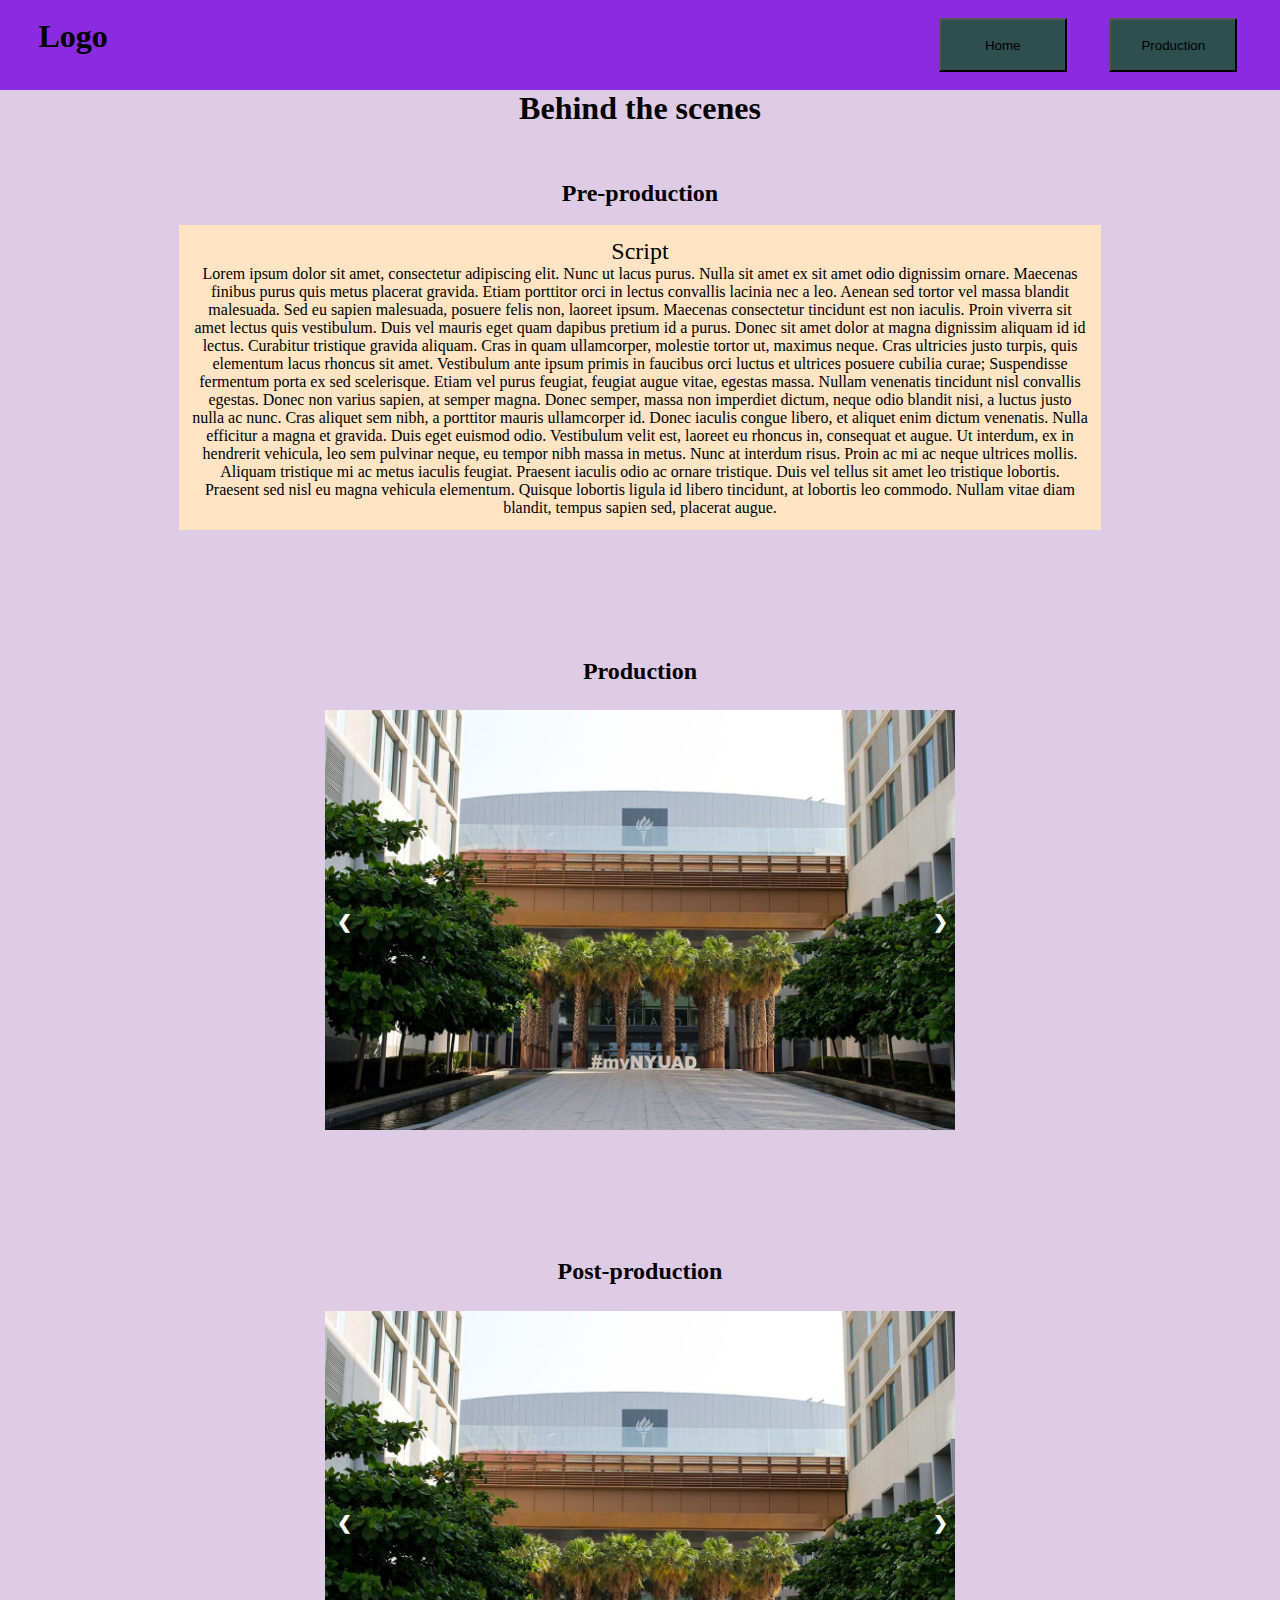
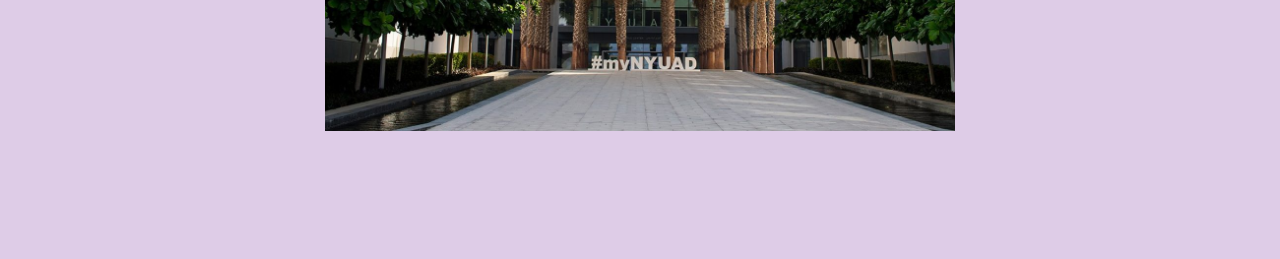
==== production.html @ d3c1af4b "11/20 inter" ====
<!DOCTYPE html>
<html lang="en">
<head>
    <meta charset="UTF-8">
    <meta name="viewport" content="width=device-width, initial-scale=1.0">
    <title>Video Project</title>
    <link rel="stylesheet" type="text/css" href="./style.css" />
    <link rel="icon" href="./images/tape.png"/>
</head>
<body>
    <header>
        <span style="position: absolute; top: 2vh; left: 3%; font-size: xx-large; font-weight: bolder;">Logo</span>
        <div id="navbox">
            <a href="index.html"><button>Home</button></a>
            <button >Production</button>
        </div>
    </header>

    <div style="height: 10vh; margin-top: 10vh; font-size: xx-large; font-weight: bolder;">Behind the scenes</div>
    
    <span style="font-size: x-large; font-weight: bold;;">Pre-production</span>

    <div style="background-color: bisque; padding: 1%; width: 70%; margin: auto; margin-top: 2vh; margin-bottom: 10%;">
        <span style="font-size: x-large;">Script</span> <br>
        <span>Lorem ipsum dolor sit amet, consectetur adipiscing elit. Nunc ut lacus purus. Nulla sit amet ex sit amet odio dignissim ornare. Maecenas finibus purus quis metus placerat gravida. Etiam porttitor orci in lectus convallis lacinia nec a leo. Aenean sed tortor vel massa blandit malesuada. Sed eu sapien malesuada, posuere felis non, laoreet ipsum. Maecenas consectetur tincidunt est non iaculis. Proin viverra sit amet lectus quis vestibulum. Duis vel mauris eget quam dapibus pretium id a purus. Donec sit amet dolor at magna dignissim aliquam id id lectus. Curabitur tristique gravida aliquam. Cras in quam ullamcorper, molestie tortor ut, maximus neque.

            Cras ultricies justo turpis, quis elementum lacus rhoncus sit amet. Vestibulum ante ipsum primis in faucibus orci luctus et ultrices posuere cubilia curae; Suspendisse fermentum porta ex sed scelerisque. Etiam vel purus feugiat, feugiat augue vitae, egestas massa. Nullam venenatis tincidunt nisl convallis egestas. Donec non varius sapien, at semper magna. Donec semper, massa non imperdiet dictum, neque odio blandit nisi, a luctus justo nulla ac nunc. Cras aliquet sem nibh, a porttitor mauris ullamcorper id.
            
            Donec iaculis congue libero, et aliquet enim dictum venenatis. Nulla efficitur a magna et gravida. Duis eget euismod odio. Vestibulum velit est, laoreet eu rhoncus in, consequat et augue. Ut interdum, ex in hendrerit vehicula, leo sem pulvinar neque, eu tempor nibh massa in metus. Nunc at interdum risus. Proin ac mi ac neque ultrices mollis. Aliquam tristique mi ac metus iaculis feugiat. Praesent iaculis odio ac ornare tristique. Duis vel tellus sit amet leo tristique lobortis. Praesent sed nisl eu magna vehicula elementum. Quisque lobortis ligula id libero tincidunt, at lobortis leo commodo. Nullam vitae diam blandit, tempus sapien sed, placerat augue.
            </span>
    </div>

    <span style="font-size: x-large; font-weight: bold;">Production</span>

    <div class="image_carousel">
        <a class="nav_arrow" id="previous" onclick="swap(0)">&#10094;</a>
        <img class="carousel_image" src="./images/first.jpg"/>
        <a class="nav_arrow" id="next" onclick="swap(1)">&#10095;</a>
    </div>

    <span style="font-size: x-large; font-weight: bold;">Post-production</span>

    <div class="image_carousel">
        <a class="nav_arrow" id="previous" onclick="swap2(0)">&#10094;</a>
        <img class="carousel_image" id="car2" src="./images/first.jpg"/>
        <a class="nav_arrow" id="next" onclick="swap2(1)">&#10095;</a>
    </div>

    <script src="./prod.js"></script>
</body>
</html>
---- style.css ----
/* HTML Elements */
*{
    margin: 0;
    padding: 0;
}
html{
    color: black;
    font-family: 'Times New Roman', Times, serif;
    font-size: medium;
    text-align: center;
    /* scroll-behavior: smooth; */
}
body{
    background-color: rgb(222, 204, 231);
}
header{
    background-color: blueviolet;
    height: 10vh;
    position: fixed;
    top: 0;
    width: 100%;
    z-index: 10;
}
footer{
    background-color: blueviolet;
    height: 20vh;
    bottom: 0;
}
button{
    background-color: darkslategrey;
    height: 6vh;
    width: 10vw;
    margin-top: 2vh;
    /* margin-left: 5vw; */
}



/* Classes */
.textbox{
    background-color: blanchedalmond;
    border: 1px solid black;
    font-size: large;
    font-weight: bold;
    color: black;
    display: flex;
    flex-wrap: wrap;
    align-content: center;
    height: 30vh;
    width: 45%;
    position: absolute;
    /* left: -100%; */
    margin-top: 40%;
    padding: 2%;
    opacity: 0;
    transition: opacity 1s; /*, left 1s;*/
}
.fade{
    opacity: 1;
    /* left: 0%; */
}

/* .target{
    font-size: 12px;
    transition: font-size 3s;
}
.target:hover{
    font-size: 24px;
} */


/* ID */
#navbox{
    display: flex;
    flex-direction: row;
    justify-content: space-evenly;
    width: 30%;
    margin-left: 70%;
}
#content-area{
    height: 150vh;
}
#vid1{
    margin: auto;
    margin-top: 320vh;
    width: 30%;
    z-index: 25;
}
#playbutton{
    position: absolute;
    top: 380%;
    right: 22%;
    z-index: 26;
}
#dim{
    position: fixed;
	left: 0;
	top: 0;
	display: none;
	opacity: 0.6;
	background-color: black;
	width: 100%;
	height: 100%;
	z-index: 15;
}









/* Temp */
.image_carousel{
	text-align: center;
	max-height: 420px;
	position: relative;
    margin-top: 2%;
    margin-bottom: 10%;
}
.image_carousel img{
	position: relative;
	max-height: 420px;
	max-width: 50%;
}
.nav_arrow{
	font-size: large;
	font-weight: bold;
	color: white;
	padding: 12px;
	transition: 0.4s ease;
	position: absolute;
	z-index: 1;
}
#previous{
	top: 45%;
	float: left;
}
#next{
	top: 45%;
	float: right;
	right: 25%;
}
#previous:hover, #next:hover{
	background-color: rgb(86, 0, 126);
}
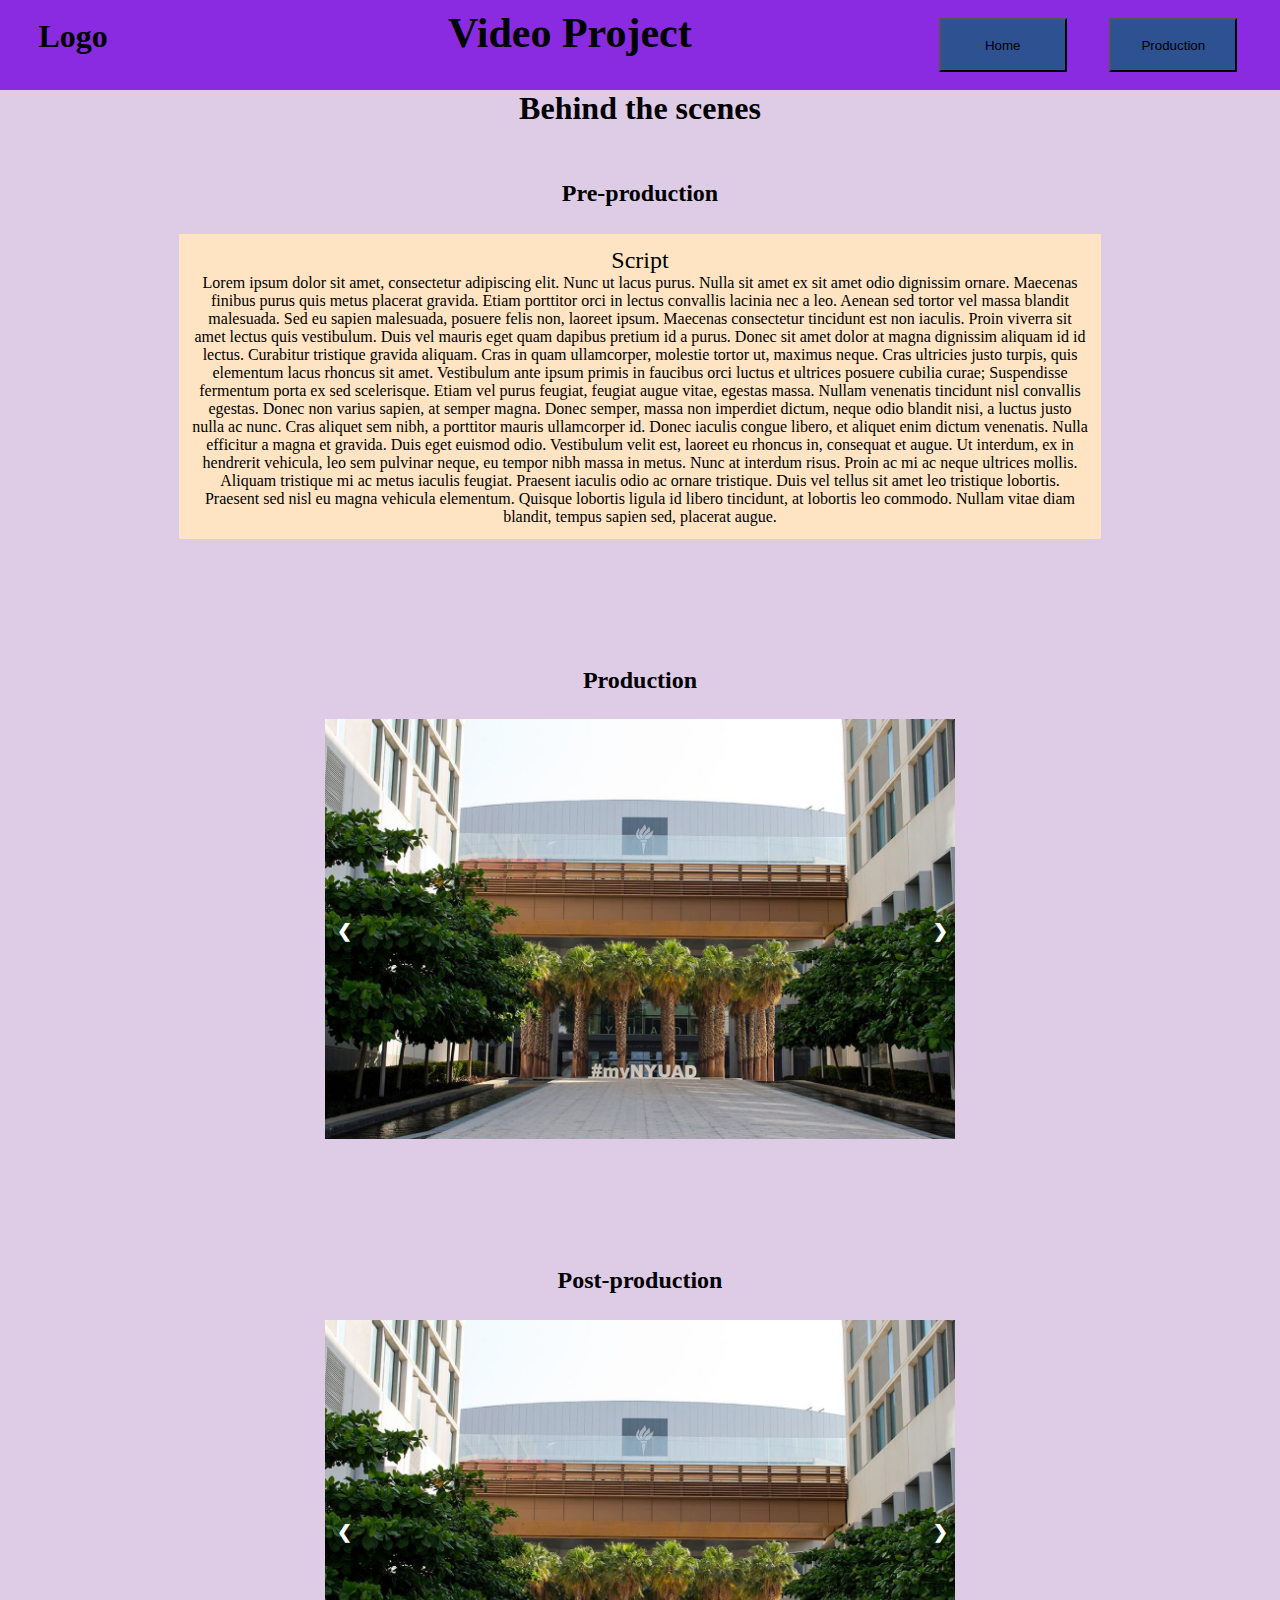
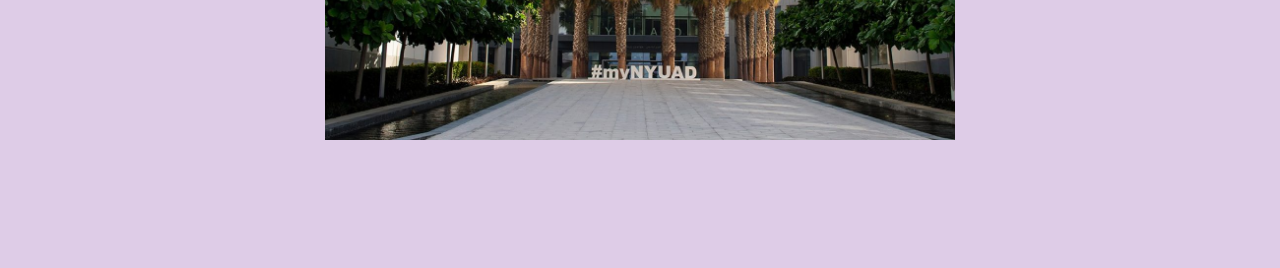
==== commit e6d60eb2: "11/21 before class" ====
--- a/production.html
+++ b/production.html
@@ -10,6 +10,7 @@
 <body>
     <header>
         <span style="position: absolute; top: 2vh; left: 3%; font-size: xx-large; font-weight: bolder;">Logo</span>
+        <span style="position: absolute; top: 1vh; left: 35%; font-size: 42px; font-weight: bolder;">Video Project</span>
         <div id="navbox">
             <a href="index.html"><button>Home</button></a>
             <button >Production</button>
@@ -20,7 +21,7 @@
     
     <span style="font-size: x-large; font-weight: bold;;">Pre-production</span>
 
-    <div style="background-color: bisque; padding: 1%; width: 70%; margin: auto; margin-top: 2vh; margin-bottom: 10%;">
+    <div style="background-color: bisque; padding: 1%; width: 70%; margin: auto; margin-top: 3vh; margin-bottom: 10%;">
         <span style="font-size: x-large;">Script</span> <br>
         <span>Lorem ipsum dolor sit amet, consectetur adipiscing elit. Nunc ut lacus purus. Nulla sit amet ex sit amet odio dignissim ornare. Maecenas finibus purus quis metus placerat gravida. Etiam porttitor orci in lectus convallis lacinia nec a leo. Aenean sed tortor vel massa blandit malesuada. Sed eu sapien malesuada, posuere felis non, laoreet ipsum. Maecenas consectetur tincidunt est non iaculis. Proin viverra sit amet lectus quis vestibulum. Duis vel mauris eget quam dapibus pretium id a purus. Donec sit amet dolor at magna dignissim aliquam id id lectus. Curabitur tristique gravida aliquam. Cras in quam ullamcorper, molestie tortor ut, maximus neque.
 
--- a/style.css
+++ b/style.css
@@ -27,11 +27,14 @@
     bottom: 0;
 }
 button{
-    background-color: darkslategrey;
+    background-color: rgb(46, 81, 146);
     height: 6vh;
     width: 10vw;
     margin-top: 2vh;
     /* margin-left: 5vw; */
+}
+button:hover{
+    background-color: rgb(30, 64, 127);
 }
 
 
@@ -53,7 +56,11 @@
     margin-top: 40%;
     padding: 2%;
     opacity: 0;
-    transition: opacity 1s; /*, left 1s;*/
+    transition: opacity 1s, color 1s, background-color 1s; /*, left 1s;*/
+}
+.textbox:hover{
+    background-color: darkmagenta;
+    color: whitesmoke;
 }
 .fade{
     opacity: 1;
@@ -82,15 +89,16 @@
 }
 #vid1{
     margin: auto;
-    margin-top: 320vh;
+    margin-top: 350vh;
     width: 30%;
-    z-index: 25;
+    position: relative;
+    z-index: 6;
 }
 #playbutton{
     position: absolute;
     top: 380%;
     right: 22%;
-    z-index: 26;
+    z-index: 8;
 }
 #dim{
     position: fixed;
@@ -101,7 +109,7 @@
 	background-color: black;
 	width: 100%;
 	height: 100%;
-	z-index: 15;
+	z-index: 4;
 }
 
 
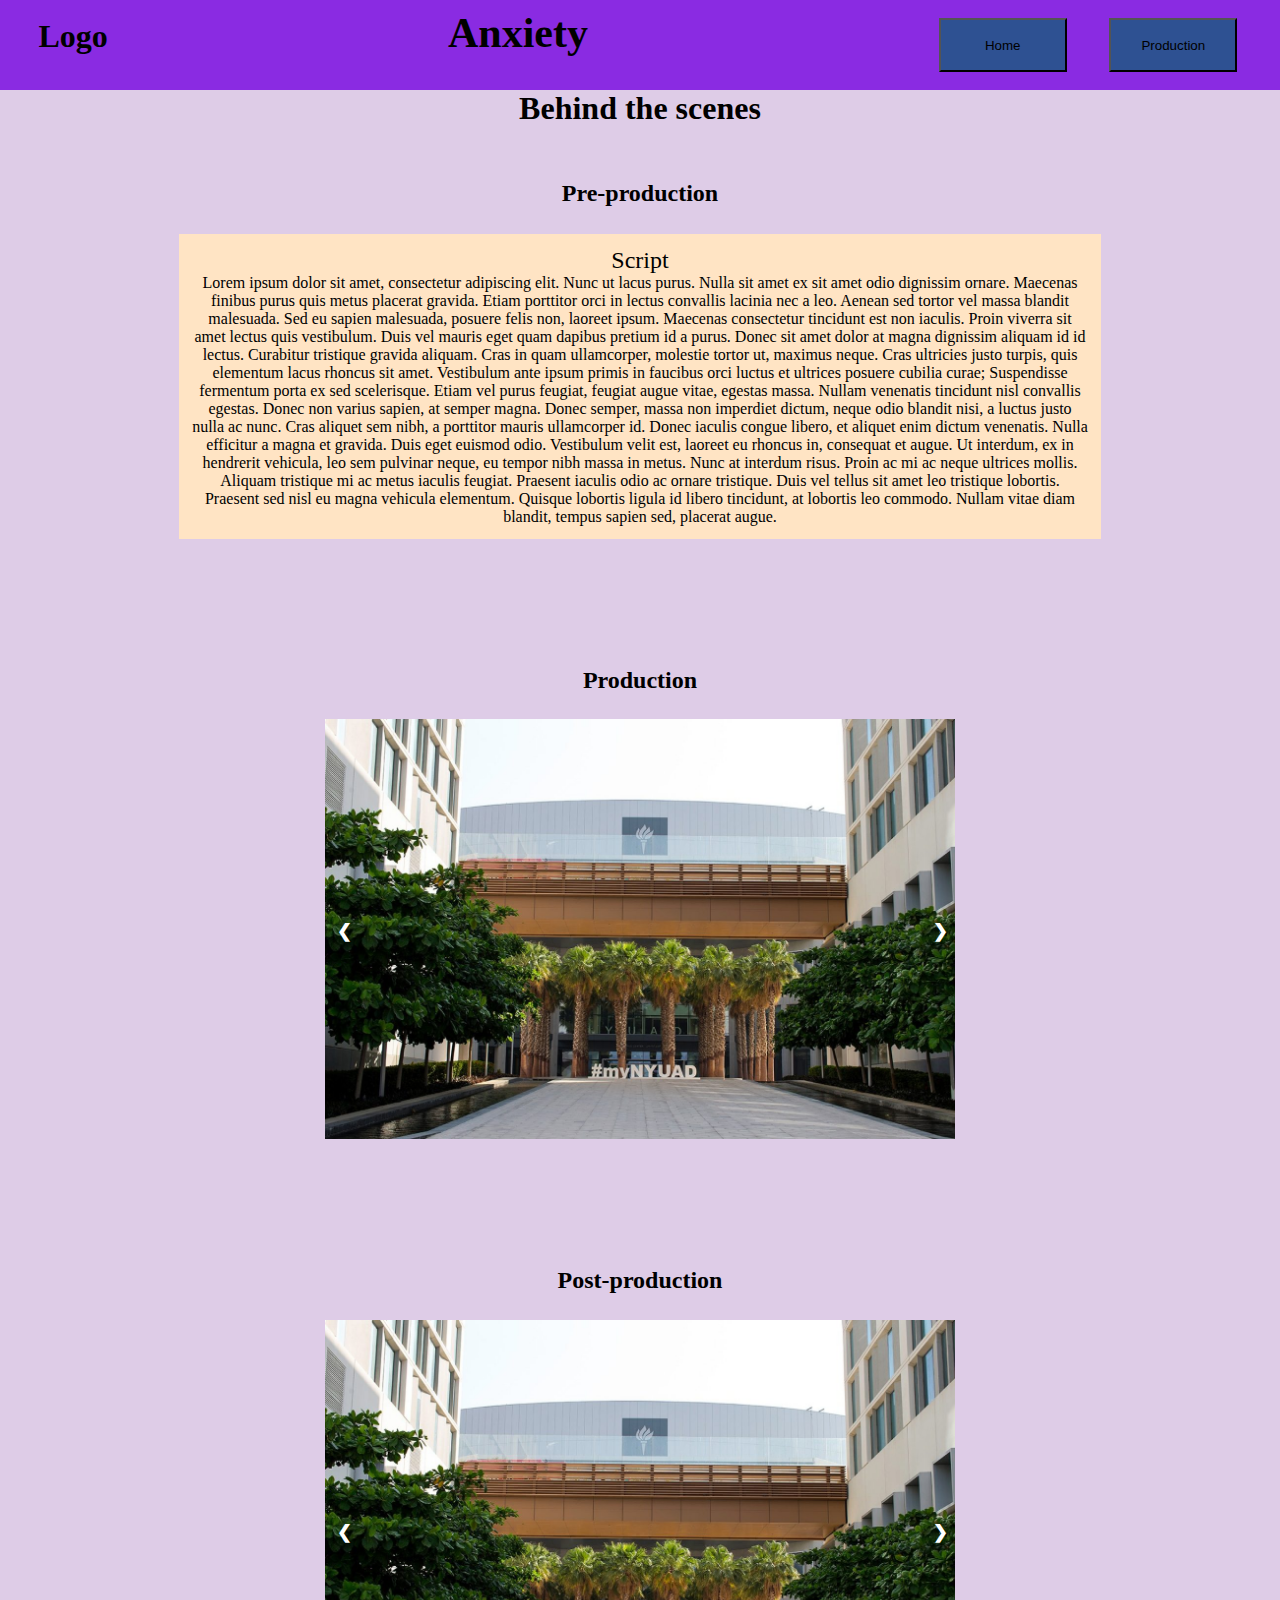
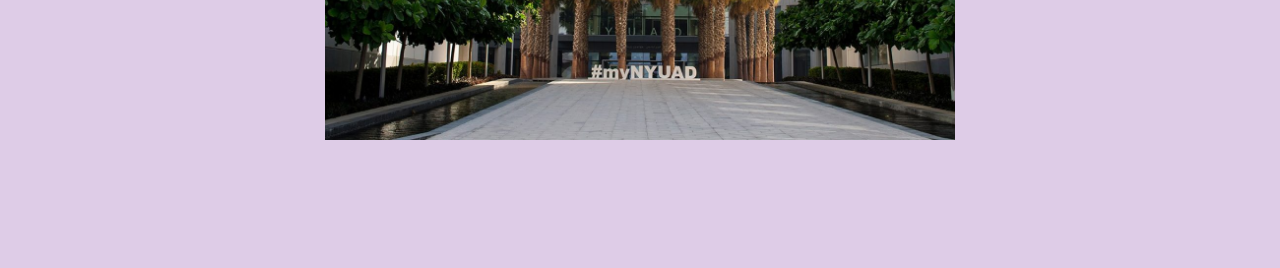
==== commit 51e2f9e8: "11/27 night" ====
--- a/production.html
+++ b/production.html
@@ -10,7 +10,7 @@
 <body>
     <header>
         <span style="position: absolute; top: 2vh; left: 3%; font-size: xx-large; font-weight: bolder;">Logo</span>
-        <span style="position: absolute; top: 1vh; left: 35%; font-size: 42px; font-weight: bolder;">Video Project</span>
+        <span style="position: absolute; top: 1vh; left: 35%; font-size: 42px; font-weight: bolder;">Anxiety</span>
         <div id="navbox">
             <a href="index.html"><button>Home</button></a>
             <button >Production</button>
--- a/style.css
+++ b/style.css
@@ -84,8 +84,12 @@
     width: 30%;
     margin-left: 70%;
 }
-#content-area{
+/* #content-area{
     height: 150vh;
+} */
+#vid-area{
+    border: 1px solid black;
+    height: 20vh;
 }
 #vid1{
     margin: auto;
@@ -95,8 +99,9 @@
     z-index: 6;
 }
 #playbutton{
-    position: absolute;
-    top: 380%;
+    /* position: absolute; */
+    /* top: 380%; */
+    position: relative;
     right: 22%;
     z-index: 8;
 }
@@ -111,8 +116,18 @@
 	height: 100%;
 	z-index: 4;
 }
-
-
+#self-help, #other-help {
+    position: absolute;
+    top: 400vh;
+    height: 30vh;
+    width: 15%;
+}
+#self-help {
+    left: 17%;
+}
+#other-help {
+    left: 68%;
+}
 
 
 
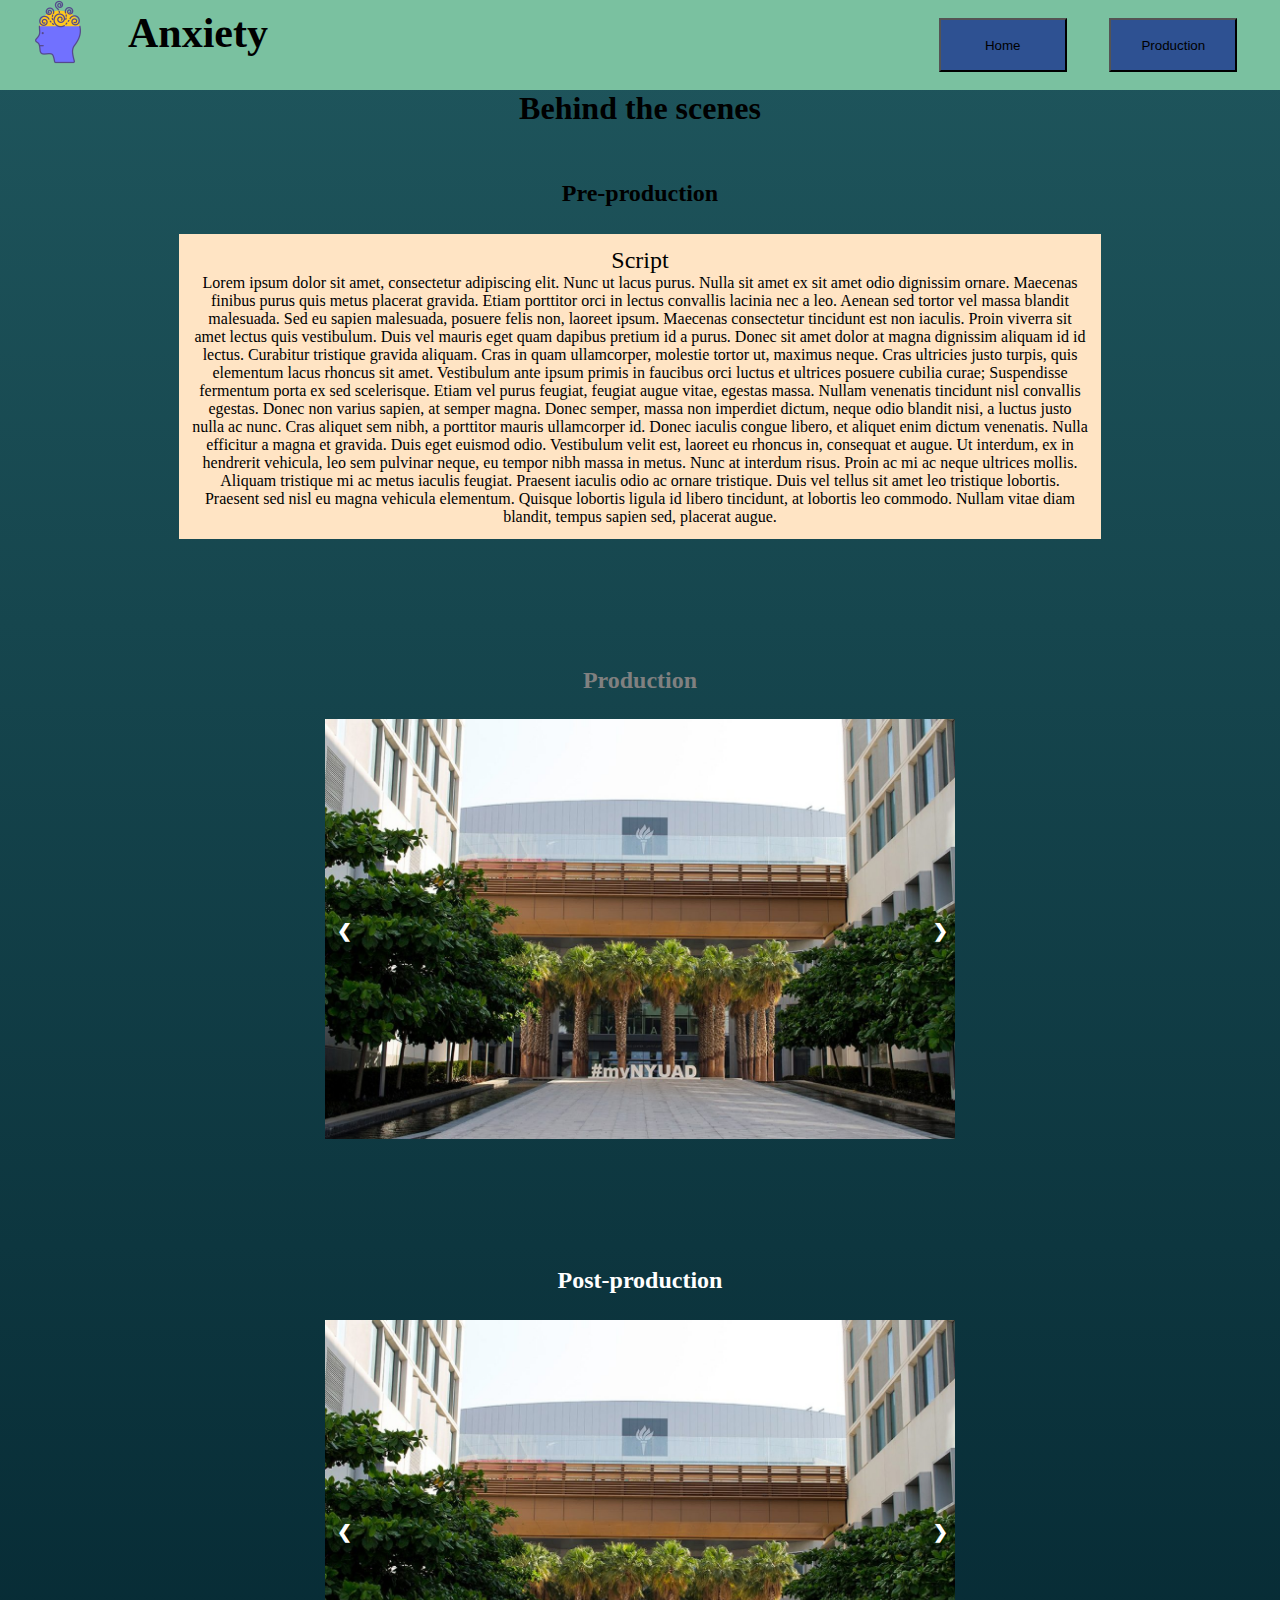
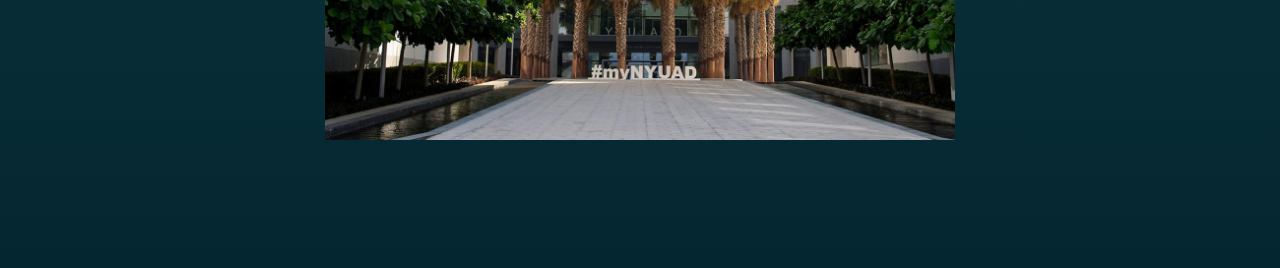
==== commit 100fbdc4: "Fix changes" ====
--- a/production.html
+++ b/production.html
@@ -5,21 +5,21 @@
     <meta name="viewport" content="width=device-width, initial-scale=1.0">
     <title>Video Project</title>
     <link rel="stylesheet" type="text/css" href="./style.css" />
-    <link rel="icon" href="./images/tape.png"/>
+    <link rel="icon" href="./images/anxiety.png"/>
 </head>
 <body>
     <header>
-        <span style="position: absolute; top: 2vh; left: 3%; font-size: xx-large; font-weight: bolder;">Logo</span>
-        <span style="position: absolute; top: 1vh; left: 35%; font-size: 42px; font-weight: bolder;">Anxiety</span>
+        <img id="logo" src="./images/anxiety.png">
+        <span id="title-text">Anxiety</span>
         <div id="navbox">
             <a href="index.html"><button>Home</button></a>
-            <button >Production</button>
+            <a href="production.html"><button >Production</button></a>
         </div>
     </header>
 
     <div style="height: 10vh; margin-top: 10vh; font-size: xx-large; font-weight: bolder;">Behind the scenes</div>
     
-    <span style="font-size: x-large; font-weight: bold;;">Pre-production</span>
+    <span style="font-size: x-large; font-weight: bold; color: black;">Pre-production</span>
 
     <div style="background-color: bisque; padding: 1%; width: 70%; margin: auto; margin-top: 3vh; margin-bottom: 10%;">
         <span style="font-size: x-large;">Script</span> <br>
@@ -31,7 +31,7 @@
             </span>
     </div>
 
-    <span style="font-size: x-large; font-weight: bold;">Production</span>
+    <span style="font-size: x-large; font-weight: bold; color: grey;">Production</span>
 
     <div class="image_carousel">
         <a class="nav_arrow" id="previous" onclick="swap(0)">&#10094;</a>
@@ -39,7 +39,7 @@
         <a class="nav_arrow" id="next" onclick="swap(1)">&#10095;</a>
     </div>
 
-    <span style="font-size: x-large; font-weight: bold;">Post-production</span>
+    <span style="font-size: x-large; font-weight: bold; color: white;">Post-production</span>
 
     <div class="image_carousel">
         <a class="nav_arrow" id="previous" onclick="swap2(0)">&#10094;</a>
--- a/style.css
+++ b/style.css
@@ -11,20 +11,16 @@
     /* scroll-behavior: smooth; */
 }
 body{
-    background-color: rgb(222, 204, 231);
+    /* background-color: rgb(31,86,93); */
+    background-image: linear-gradient(rgb(31,86,93), rgb(4,38,48));
 }
 header{
-    background-color: blueviolet;
+    background-color: rgb(122,193,160);
     height: 10vh;
     position: fixed;
     top: 0;
     width: 100%;
     z-index: 10;
-}
-footer{
-    background-color: blueviolet;
-    height: 20vh;
-    bottom: 0;
 }
 button{
     background-color: rgb(46, 81, 146);
@@ -32,6 +28,7 @@
     width: 10vw;
     margin-top: 2vh;
     /* margin-left: 5vw; */
+    transition: background-color 0.3s;
 }
 button:hover{
     background-color: rgb(30, 64, 127);
@@ -41,7 +38,7 @@
 
 /* Classes */
 .textbox{
-    background-color: blanchedalmond;
+    background-color: rgb(45,122,88);
     border: 1px solid black;
     font-size: large;
     font-weight: bold;
@@ -52,31 +49,35 @@
     height: 30vh;
     width: 45%;
     position: absolute;
-    /* left: -100%; */
     margin-top: 40%;
     padding: 2%;
     opacity: 0;
-    transition: opacity 1s, color 1s, background-color 1s; /*, left 1s;*/
+    transition: opacity 1s, color 1s, background-color 1s;
 }
 .textbox:hover{
-    background-color: darkmagenta;
+    background-color: rgb(35,50,83);
     color: whitesmoke;
 }
 .fade{
     opacity: 1;
-    /* left: 0%; */
 }
 
-/* .target{
-    font-size: 12px;
-    transition: font-size 3s;
-}
-.target:hover{
-    font-size: 24px;
-} */
 
 
 /* ID */
+#logo{
+    position: absolute;
+    top: 0;
+    left: 2%;
+    max-height: 64px;
+}
+#title-text{
+    position: absolute;
+    top: 1vh;
+    left: 10%;
+    font-size: 42px;
+    font-weight: bolder;
+}
 #navbox{
     display: flex;
     flex-direction: row;
@@ -84,27 +85,28 @@
     width: 30%;
     margin-left: 70%;
 }
-/* #content-area{
-    height: 150vh;
-} */
+#text-area{
+    height: 350vh;
+}
 #vid-area{
-    border: 1px solid black;
-    height: 20vh;
+    height: 100vh;
 }
 #vid1{
+    position: relative;
     margin: auto;
-    margin-top: 350vh;
-    width: 30%;
-    position: relative;
+    max-height: 95%;
+    max-width: 75%;
+    /* max-width: 960px;
+    min-width: 480px; */
     z-index: 6;
 }
-#playbutton{
-    /* position: absolute; */
-    /* top: 380%; */
-    position: relative;
-    right: 22%;
+/* #playbutton{
+    position: absolute;
+    top: 80%;
+    right: 18%;
     z-index: 8;
-}
+    margin: 0;
+} */
 #dim{
     position: fixed;
 	left: 0;
@@ -117,16 +119,23 @@
 	z-index: 4;
 }
 #self-help, #other-help {
+    background-color: rgb(31,86,93);
+    border: 2px solid rgb(129,153,170);
     position: absolute;
-    top: 400vh;
-    height: 30vh;
-    width: 15%;
+    margin: 0;
+    height: 60%;
+    width: 12%;
+    top: 30%;
+    transition: background-color 1s;
+}
+#self-help:hover, #other-help:hover {
+    background-color: rgb(76,114,115);
 }
 #self-help {
-    left: 17%;
+    left: 0%;
 }
 #other-help {
-    left: 68%;
+    right: 0%;
 }
 
 
@@ -135,7 +144,7 @@
 
 
 
-/* Temp */
+/* For production page */
 .image_carousel{
 	text-align: center;
 	max-height: 420px;
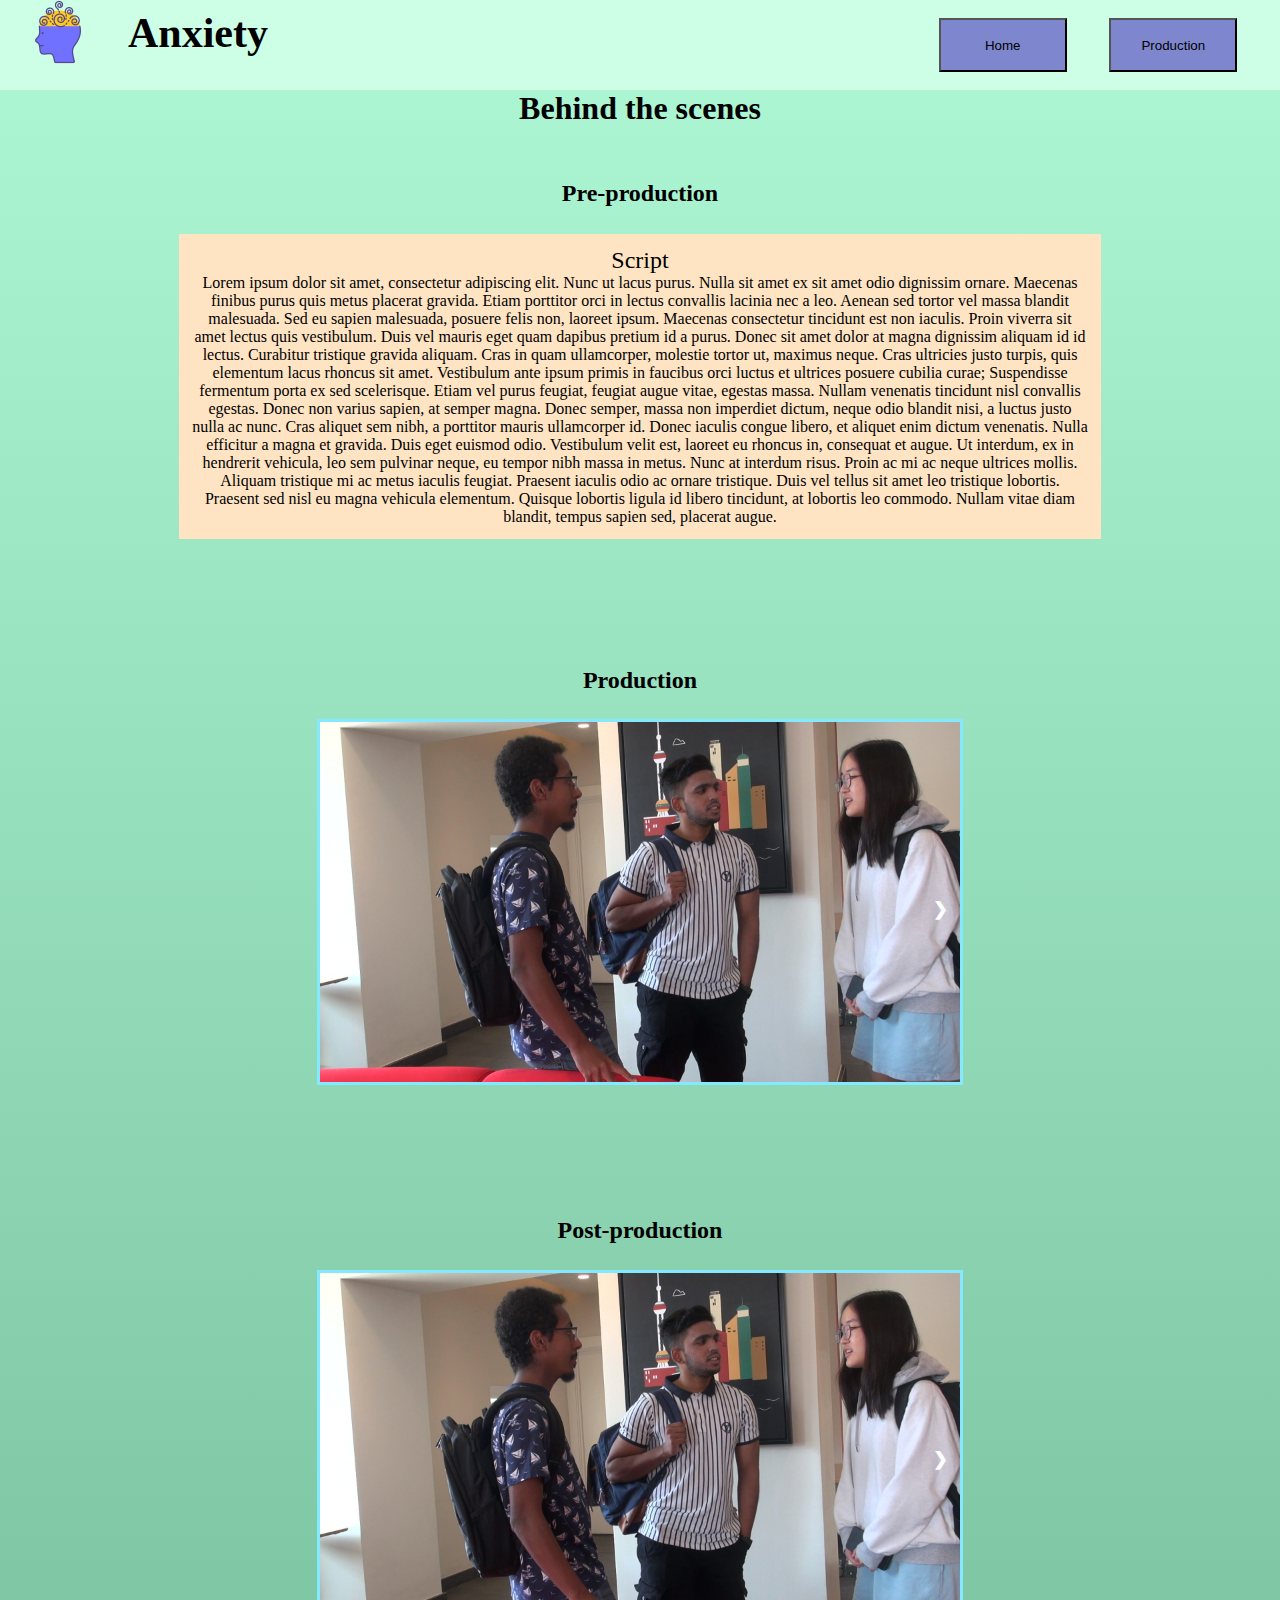
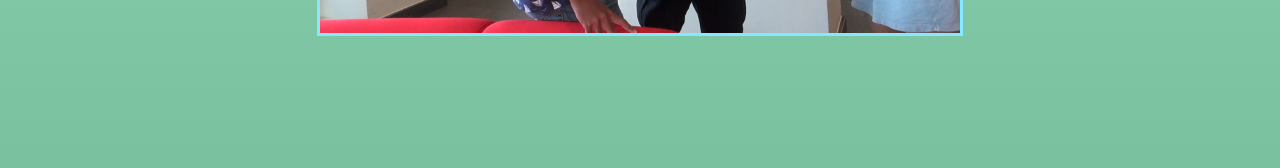
==== commit 19675956: "Update colors + vids + images" ====
--- a/production.html
+++ b/production.html
@@ -19,7 +19,7 @@
 
     <div style="height: 10vh; margin-top: 10vh; font-size: xx-large; font-weight: bolder;">Behind the scenes</div>
     
-    <span style="font-size: x-large; font-weight: bold; color: black;">Pre-production</span>
+    <span style="font-size: x-large; font-weight: bold;">Pre-production</span>
 
     <div style="background-color: bisque; padding: 1%; width: 70%; margin: auto; margin-top: 3vh; margin-bottom: 10%;">
         <span style="font-size: x-large;">Script</span> <br>
@@ -31,7 +31,7 @@
             </span>
     </div>
 
-    <span style="font-size: x-large; font-weight: bold; color: grey;">Production</span>
+    <span style="font-size: x-large; font-weight: bold;">Production</span>
 
     <div class="image_carousel">
         <a class="nav_arrow" id="previous" onclick="swap(0)">&#10094;</a>
@@ -39,7 +39,7 @@
         <a class="nav_arrow" id="next" onclick="swap(1)">&#10095;</a>
     </div>
 
-    <span style="font-size: x-large; font-weight: bold; color: white;">Post-production</span>
+    <span style="font-size: x-large; font-weight: bold;">Post-production</span>
 
     <div class="image_carousel">
         <a class="nav_arrow" id="previous" onclick="swap2(0)">&#10094;</a>
--- a/style.css
+++ b/style.css
@@ -12,10 +12,10 @@
 }
 body{
     /* background-color: rgb(31,86,93); */
-    background-image: linear-gradient(rgb(31,86,93), rgb(4,38,48));
+    background-image: linear-gradient(rgb(174, 248, 213), rgb(122,193,160));
 }
 header{
-    background-color: rgb(122,193,160);
+    background-color: rgb(205, 255, 231);
     height: 10vh;
     position: fixed;
     top: 0;
@@ -23,7 +23,7 @@
     z-index: 10;
 }
 button{
-    background-color: rgb(46, 81, 146);
+    background-color: rgb(126, 135, 206);
     height: 6vh;
     width: 10vw;
     margin-top: 2vh;
@@ -31,15 +31,15 @@
     transition: background-color 0.3s;
 }
 button:hover{
-    background-color: rgb(30, 64, 127);
+    background-color: rgb(56, 91, 155);
 }
 
 
 
 /* Classes */
 .textbox{
-    background-color: rgb(45,122,88);
-    border: 1px solid black;
+    background-color: rgb(130, 195, 182);
+    border: 5px solid rgb(186, 241, 254);
     font-size: large;
     font-weight: bold;
     color: black;
@@ -119,17 +119,19 @@
 	z-index: 4;
 }
 #self-help, #other-help {
-    background-color: rgb(31,86,93);
-    border: 2px solid rgb(129,153,170);
+    background-color: rgb(68, 140, 150);
+    border: 2px solid rgb(77, 103, 122);
     position: absolute;
     margin: 0;
     height: 60%;
     width: 12%;
     top: 30%;
     transition: background-color 1s;
+    font-size: 18px;
+    word-wrap: break-word;
 }
 #self-help:hover, #other-help:hover {
-    background-color: rgb(76,114,115);
+    background-color: rgb(134, 187, 189);
 }
 #self-help {
     left: 0%;
@@ -154,8 +156,9 @@
 }
 .image_carousel img{
 	position: relative;
-	max-height: 420px;
+	max-height: 50%;
 	max-width: 50%;
+    border: 3px solid rgb(132, 232, 255);
 }
 .nav_arrow{
 	font-size: large;
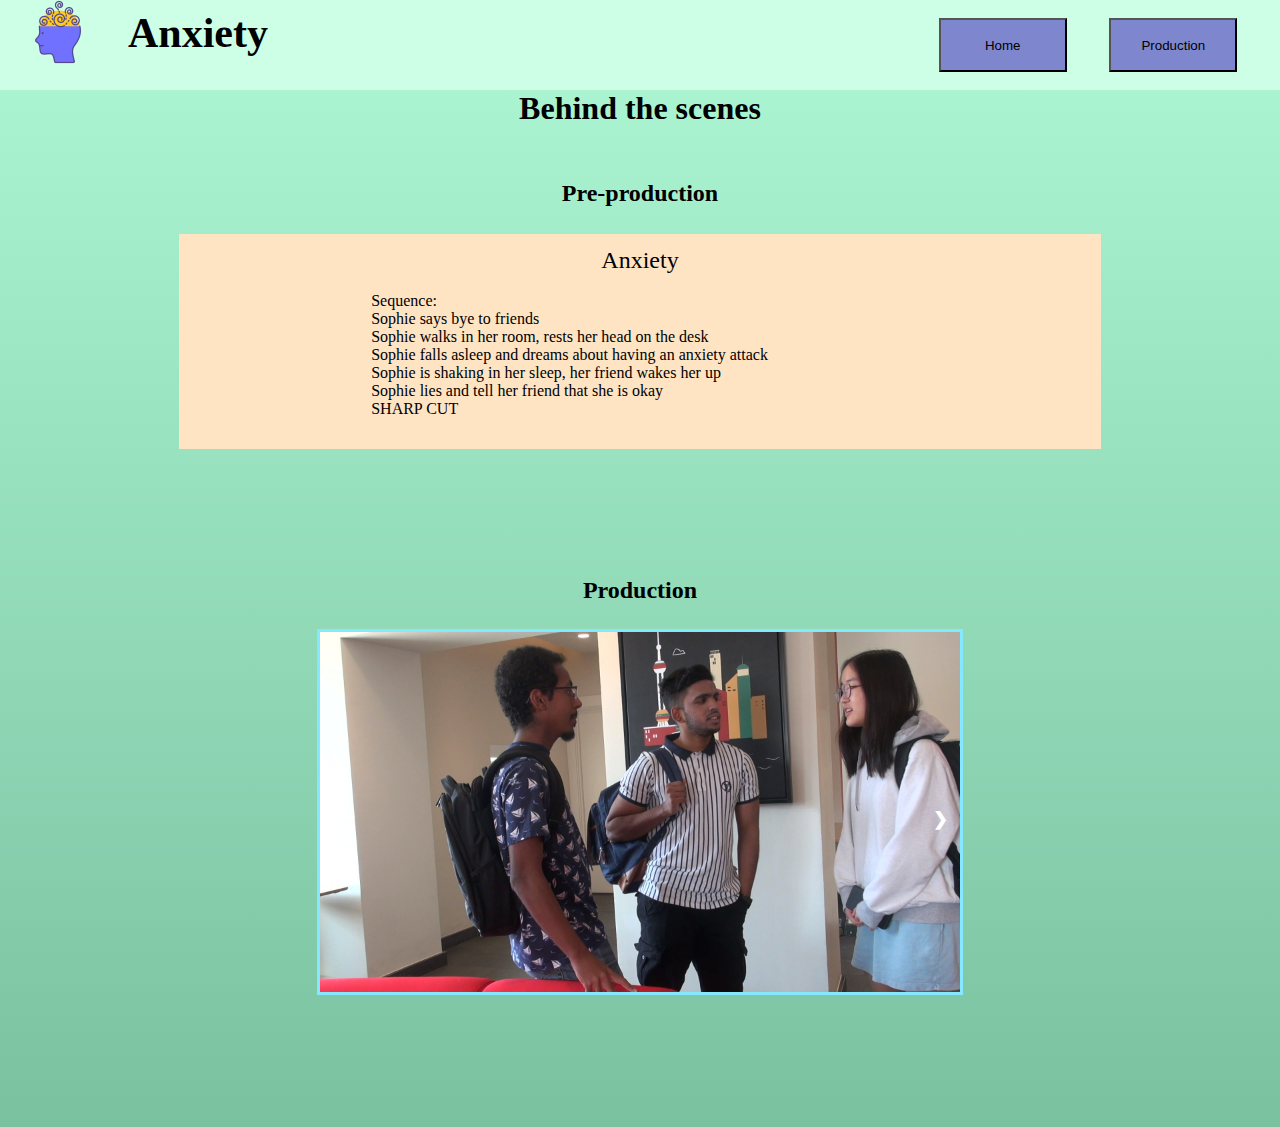
==== commit 731fdf8e: "11/29 morning" ====
--- a/production.html
+++ b/production.html
@@ -21,14 +21,43 @@
     
     <span style="font-size: x-large; font-weight: bold;">Pre-production</span>
 
-    <div style="background-color: bisque; padding: 1%; width: 70%; margin: auto; margin-top: 3vh; margin-bottom: 10%;">
-        <span style="font-size: x-large;">Script</span> <br>
-        <span>Lorem ipsum dolor sit amet, consectetur adipiscing elit. Nunc ut lacus purus. Nulla sit amet ex sit amet odio dignissim ornare. Maecenas finibus purus quis metus placerat gravida. Etiam porttitor orci in lectus convallis lacinia nec a leo. Aenean sed tortor vel massa blandit malesuada. Sed eu sapien malesuada, posuere felis non, laoreet ipsum. Maecenas consectetur tincidunt est non iaculis. Proin viverra sit amet lectus quis vestibulum. Duis vel mauris eget quam dapibus pretium id a purus. Donec sit amet dolor at magna dignissim aliquam id id lectus. Curabitur tristique gravida aliquam. Cras in quam ullamcorper, molestie tortor ut, maximus neque.
-
-            Cras ultricies justo turpis, quis elementum lacus rhoncus sit amet. Vestibulum ante ipsum primis in faucibus orci luctus et ultrices posuere cubilia curae; Suspendisse fermentum porta ex sed scelerisque. Etiam vel purus feugiat, feugiat augue vitae, egestas massa. Nullam venenatis tincidunt nisl convallis egestas. Donec non varius sapien, at semper magna. Donec semper, massa non imperdiet dictum, neque odio blandit nisi, a luctus justo nulla ac nunc. Cras aliquet sem nibh, a porttitor mauris ullamcorper id.
-            
-            Donec iaculis congue libero, et aliquet enim dictum venenatis. Nulla efficitur a magna et gravida. Duis eget euismod odio. Vestibulum velit est, laoreet eu rhoncus in, consequat et augue. Ut interdum, ex in hendrerit vehicula, leo sem pulvinar neque, eu tempor nibh massa in metus. Nunc at interdum risus. Proin ac mi ac neque ultrices mollis. Aliquam tristique mi ac metus iaculis feugiat. Praesent iaculis odio ac ornare tristique. Duis vel tellus sit amet leo tristique lobortis. Praesent sed nisl eu magna vehicula elementum. Quisque lobortis ligula id libero tincidunt, at lobortis leo commodo. Nullam vitae diam blandit, tempus sapien sed, placerat augue.
+    <div style="background-color: bisque; padding: 1%; width: 70%; margin: auto; margin-top: 3vh; margin-bottom: 10%;" onclick="changeScript()">
+        <span id="span-title" style="font-size: x-large;">Anxiety</span> <br><br>
+        <div style="text-align: left; position: relative; left: 20%; max-width: 60%; word-wrap: break-word;">
+            <span id="span-1" style="display: block;">
+                Sequence: <br>
+                Sophie says bye to friends <br>
+                Sophie walks in her room, rests her head on the desk <br>
+                Sophie falls asleep and dreams about having an anxiety attack <br>
+                Sophie is shaking in her sleep, her friend wakes her up <br>
+                Sophie lies and tell her friend that she is okay <br>
+                SHARP CUT <br><br>
             </span>
+            <span id="span-2" style="display: none;">
+                Deep Breathing: <br>
+                Breathe in and breathe out, consciously. <br><br>
+                Lying Down: <br>
+                Curl your fingers into a fist, and lie down. This helps to calm your heart rate. <br><br>
+                Support Stuffed Toys: <br>
+                Take a pillow or your stuffed toy and hold it close to your chest. <br><br>
+                Therapy: <br>
+                Talking to an experienced professional always helps. At first it might sound very scary to open up to another person, but in the long run this helps a lot. <br><br>
+                Write your thoughts down: <br>
+                Don't forget to write down all the thoughts that are in your head. This helps to declutter our brain. <br><br>
+            </span>
+            <span id="span-3" style="display: none;">
+                Listen Actively: <br>
+                Be an attentive and non-judgmental listener, allowing your friend to express their feelings without interruption or immediate solutions. <br><br>
+                Encourage Professional Support: <br>
+                Suggest seeking help from a therapist or counselor and offer assistance in finding resources or attending appointments. <br><br>
+                Offer Practical Assistance: <br>
+                Help with daily tasks that may be overwhelming, providing tangible support during anxious periods. <br><br>
+                Promote Self-Care: <br>
+                Remind your friend to prioritize self-care activities, such as exercise, proper sleep, and engaging in enjoyable activities. <br><br>
+                Check-In Regularly: <br>
+                Maintain regular communication, expressing your care and willingness to support them consistently. <br><br>
+            </span>
+        </div>
     </div>
 
     <span style="font-size: x-large; font-weight: bold;">Production</span>
@@ -39,13 +68,13 @@
         <a class="nav_arrow" id="next" onclick="swap(1)">&#10095;</a>
     </div>
 
-    <span style="font-size: x-large; font-weight: bold;">Post-production</span>
+    <!-- <span style="font-size: x-large; font-weight: bold;">Post-production</span>
 
     <div class="image_carousel">
         <a class="nav_arrow" id="previous" onclick="swap2(0)">&#10094;</a>
         <img class="carousel_image" id="car2" src="./images/first.jpg"/>
         <a class="nav_arrow" id="next" onclick="swap2(1)">&#10095;</a>
-    </div>
+    </div> -->
 
     <script src="./prod.js"></script>
 </body>
--- a/style.css
+++ b/style.css
@@ -179,5 +179,5 @@
 	right: 25%;
 }
 #previous:hover, #next:hover{
-	background-color: rgb(86, 0, 126);
+	background-color: rgb(0, 69, 126);
 }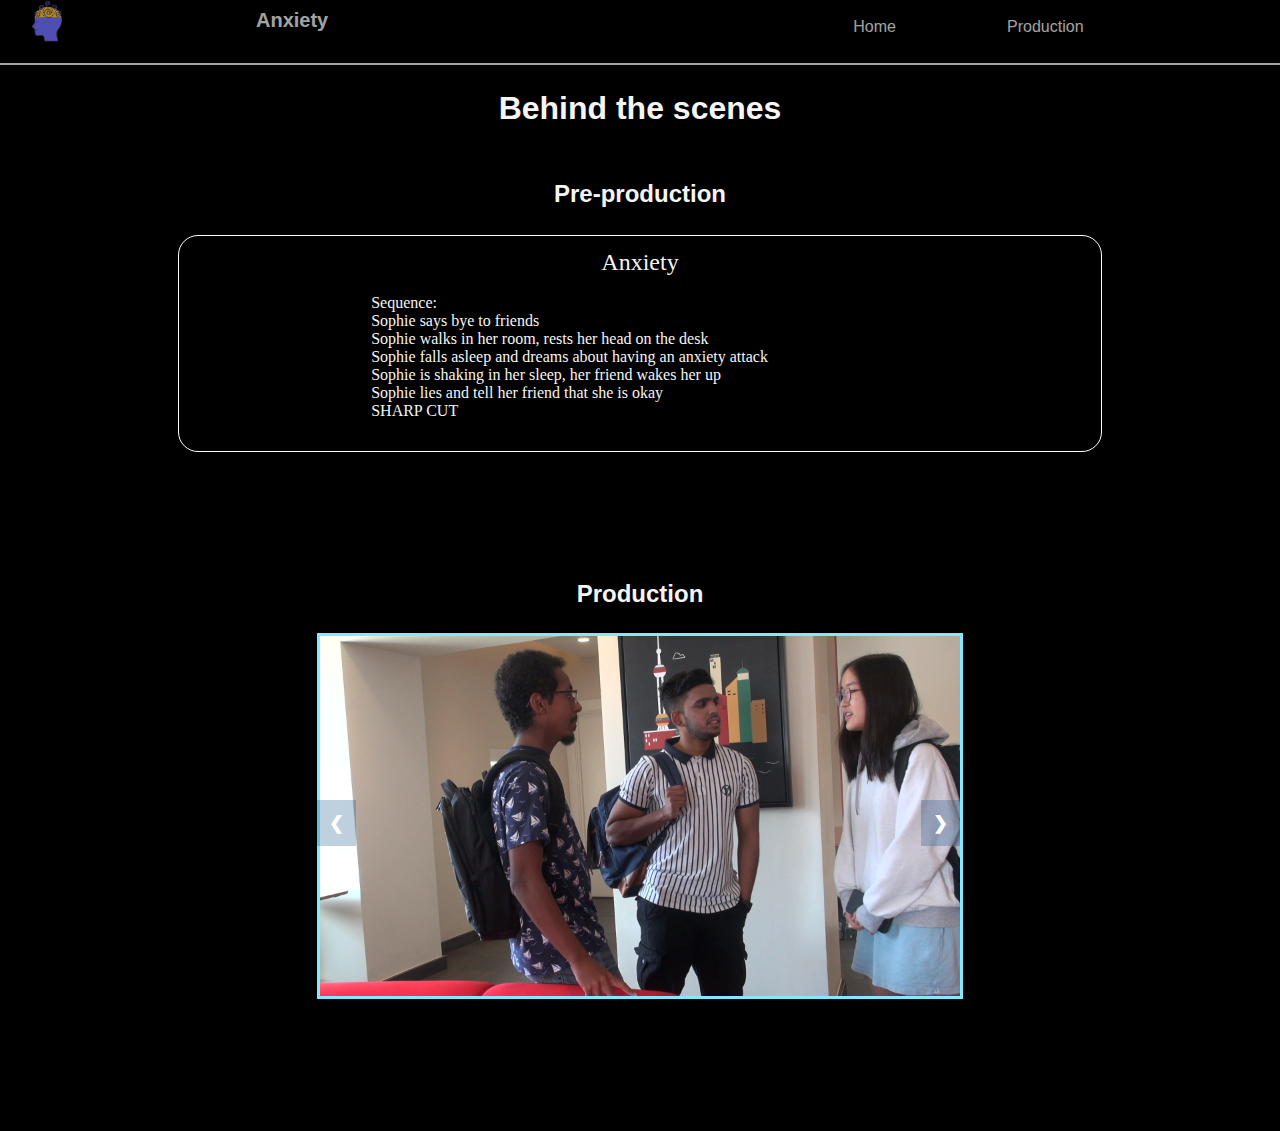
==== commit 678ed71d: "12/4 WIP 2" ====
--- a/production.html
+++ b/production.html
@@ -12,8 +12,8 @@
         <img id="logo" src="./images/anxiety.png">
         <span id="title-text">Anxiety</span>
         <div id="navbox">
-            <a href="index.html"><button>Home</button></a>
-            <a href="production.html"><button >Production</button></a>
+            <a href="index.html" class="button-header">Home</a>
+            <a href="production.html" class="button-header">Production</a>
         </div>
     </header>
 
@@ -21,7 +21,7 @@
     
     <span style="font-size: x-large; font-weight: bold;">Pre-production</span>
 
-    <div style="background-color: bisque; padding: 1%; width: 70%; margin: auto; margin-top: 3vh; margin-bottom: 10%;" onclick="changeScript()">
+    <div id="span-bckgr" style="padding: 1%; width: 70%; margin: auto; margin-top: 3vh; margin-bottom: 10%; border: 1px solid white; border-radius: 20px; font-family: 'Times New Roman', Times, serif;" onclick="changeScript()">
         <span id="span-title" style="font-size: x-large;">Anxiety</span> <br><br>
         <div style="text-align: left; position: relative; left: 20%; max-width: 60%; word-wrap: break-word;">
             <span id="span-1" style="display: block;">
--- a/style.css
+++ b/style.css
@@ -4,58 +4,76 @@
     padding: 0;
 }
 html{
-    color: black;
-    font-family: 'Times New Roman', Times, serif;
+    color: whitesmoke;
+    font-family: 'Noto Sans Linear A', sans-serif;
     font-size: medium;
     text-align: center;
     /* scroll-behavior: smooth; */
 }
 body{
     /* background-color: rgb(31,86,93); */
-    background-image: linear-gradient(rgb(174, 248, 213), rgb(122,193,160));
+    /* background-image: linear-gradient(rgb(174, 248, 213), rgb(122,193,160)); */
+    background-color: black;
 }
 header{
-    background-color: rgb(205, 255, 231);
-    height: 10vh;
+   
+    background-color: black;
+    height: 7vh;
+    opacity:70%;
     position: fixed;
     top: 0;
     width: 100%;
     z-index: 10;
-}
-button{
-    background-color: rgb(126, 135, 206);
+    border-bottom: 2px solid #e7e7e7;
+}
+/* button{
+    color: #e7e7e7;
     height: 6vh;
     width: 10vw;
-    margin-top: 2vh;
+    margin-top: 2vh; */
     /* margin-left: 5vw; */
-    transition: background-color 0.3s;
-}
-button:hover{
-    background-color: rgb(56, 91, 155);
-}
+    /* background-color: transparent;
+    border-style: x; */
+/*button:hover{
+    color: blue;
+    font-weight: 15px;
+    transition: font-weight 0.3s;
+} */
 
 
 
 /* Classes */
+.button-header{
+    color: #e7e7e7;
+    height: 6vh;
+    width: 10vw;
+    margin-top: 2vh; 
+    text-decoration: none;
+}
+.button-header:hover{
+    color: rgb(138, 105, 228);
+    font-weight: 15px;
+    transition: font-weight 0.3s;
+}
 .textbox{
-    background-color: rgb(130, 195, 182);
-    border: 5px solid rgb(186, 241, 254);
+    /* background-color: rgb(130, 195, 182); */
+    /* border: 5px solid rgb(186, 241, 254); */
     font-size: large;
     font-weight: bold;
-    color: black;
+    color: rgb(245, 177, 177);
     display: flex;
     flex-wrap: wrap;
     align-content: center;
     height: 30vh;
     width: 45%;
-    position: absolute;
-    margin-top: 40%;
+    /* position: absolute; */
+    margin: auto;
+    margin-top: 5%;
     padding: 2%;
     opacity: 0;
-    transition: opacity 1s, color 1s, background-color 1s;
+    transition: opacity 1s, color 1s;
 }
 .textbox:hover{
-    background-color: rgb(35,50,83);
     color: whitesmoke;
 }
 .fade{
@@ -67,26 +85,61 @@
 /* ID */
 #logo{
     position: absolute;
-    top: 0;
+    /* top: 42%; */
     left: 2%;
-    max-height: 64px;
-}
+    max-height: 42px;
+}
+
+#logo:hover {
+    -webkit-transform: scaleX(-1);
+    transform: scaleX(-1);
+}
+
 #title-text{
+    z-index: 20;
     position: absolute;
-    top: 1vh;
-    left: 10%;
-    font-size: 42px;
+    top:9px;
+    left: 20%;
+    font-size: 20px;
     font-weight: bolder;
+    color: #e7e7e7;
 }
 #navbox{
     display: flex;
     flex-direction: row;
     justify-content: space-evenly;
     width: 30%;
-    margin-left: 70%;
+    margin-left: 60%;
+}
+#wordcloud{
+    max-height: 100%;
+}
+#wordcloud:hover{
+    cursor: pointer;
+}
+#wordcloud-container{
+    position: relative;
+    height: 100vh;
+    width: 100vw;
+    overflow: hidden;
+}
+#google-trends-container{
+    overflow: visible;
+   
+}
+iframe#trends-widget-1 {
+    width: 30%;
+    height: 320px;
+    border-radius: 5%;
+    object-fit: cover;
 }
 #text-area{
-    height: 350vh;
+    height: 200vh;
+    align-items: center;
+    align-content: center;
+    display: flex;
+    flex-direction: column;
+    margin-bottom: 30vh;
 }
 #vid-area{
     height: 100vh;
@@ -99,24 +152,6 @@
     /* max-width: 960px;
     min-width: 480px; */
     z-index: 6;
-}
-/* #playbutton{
-    position: absolute;
-    top: 80%;
-    right: 18%;
-    z-index: 8;
-    margin: 0;
-} */
-#dim{
-    position: fixed;
-	left: 0;
-	top: 0;
-	display: none;
-	opacity: 0.6;
-	background-color: black;
-	width: 100%;
-	height: 100%;
-	z-index: 4;
 }
 #self-help, #other-help {
     background-color: rgb(68, 140, 150);
@@ -147,6 +182,9 @@
 
 
 /* For production page */
+#span-bckgr:hover{
+    cursor: pointer;
+}
 .image_carousel{
 	text-align: center;
 	max-height: 420px;
@@ -172,11 +210,13 @@
 #previous{
 	top: 45%;
 	float: left;
+    background-color: rgba(0, 69, 126, 0.25);
 }
 #next{
 	top: 45%;
 	float: right;
 	right: 25%;
+    background-color: rgba(0, 69, 126, 0.25);
 }
 #previous:hover, #next:hover{
 	background-color: rgb(0, 69, 126);
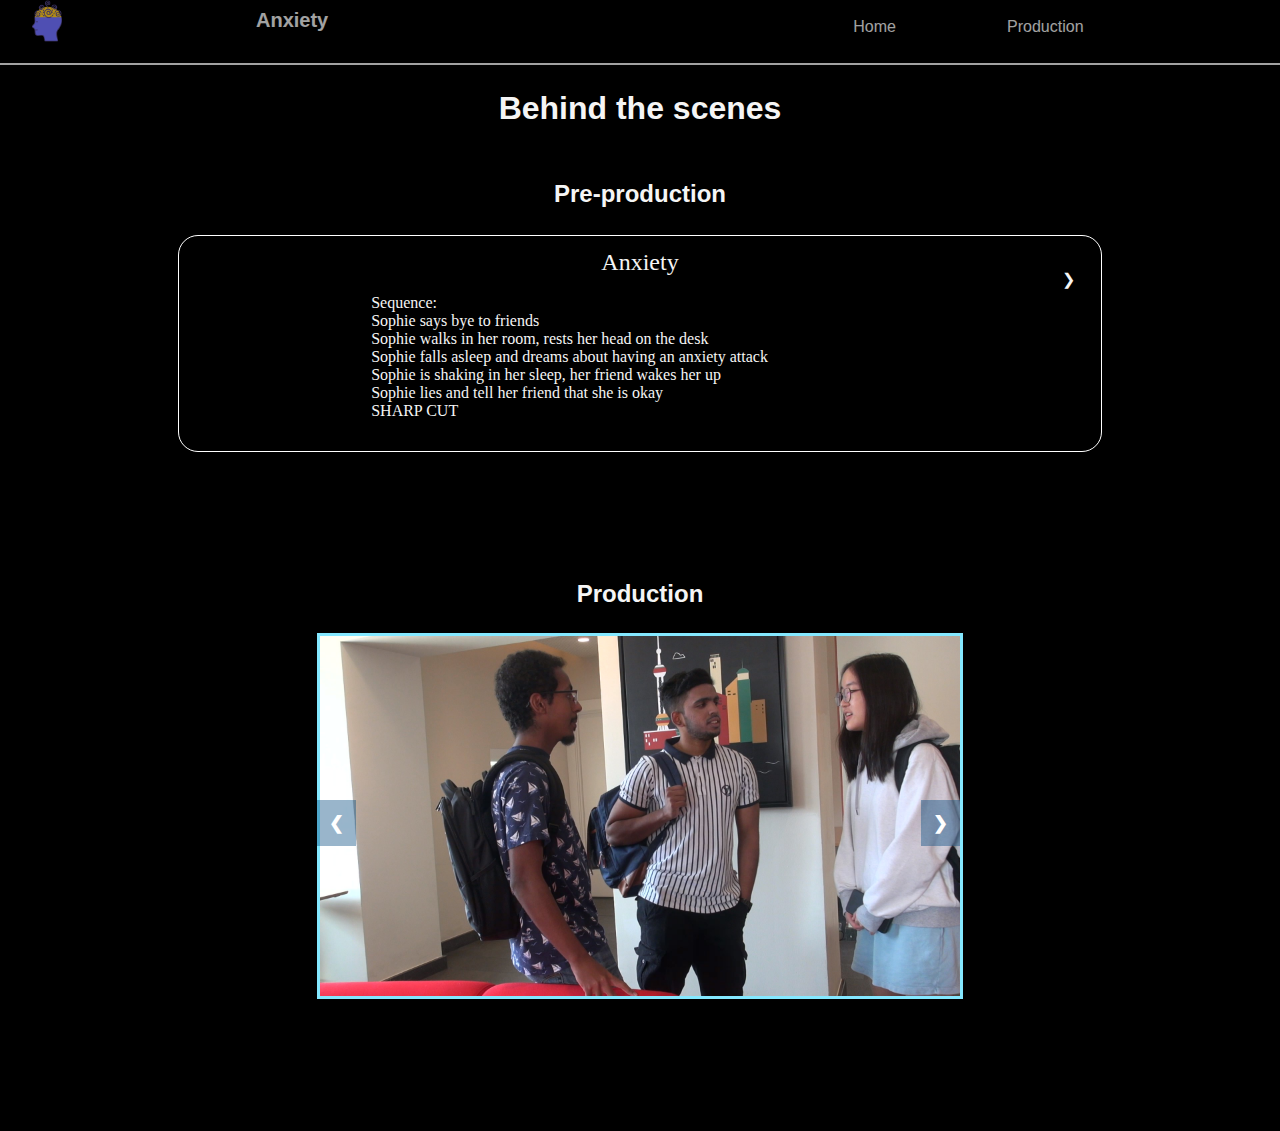
==== commit 8342c4c4: "12/5 before class" ====
--- a/production.html
+++ b/production.html
@@ -58,6 +58,7 @@
                 Maintain regular communication, expressing your care and willingness to support them consistently. <br><br>
             </span>
         </div>
+        <div style="position: absolute; top: 30%; right: 16%;">&#10095;</div>
     </div>
 
     <span style="font-size: x-large; font-weight: bold;">Production</span>
--- a/style.css
+++ b/style.css
@@ -81,6 +81,36 @@
 }
 
 
+.typewrite-text {
+color: #fff;
+font-family: monospace;
+overflow: hidden; /* Ensures the content is not revealed until the animation */
+border-right: .15em solid orange; /* The typwriter cursor */
+white-space: nowrap; /* Keeps the content on a single line */
+margin: 0 auto; /* Gives that scrolling effect as the typing happens */
+letter-spacing: .15em; /* Adjust as needed */
+
+}
+
+.text-animation{
+    animation: 
+    typing 3.5s steps(30, end),
+    blink-caret .5s step-end infinite;
+}
+
+
+  /* The typing effect */
+@keyframes typing {
+    from { width: 0 }
+    to { width: 100% }
+}
+
+/* The typewriter cursor effect */
+@keyframes blink-caret {
+from, to { border-color: transparent }
+50% { border-color: orange }
+}
+
 
 /* ID */
 #logo{
@@ -132,7 +162,10 @@
     height: 320px;
     border-radius: 5%;
     object-fit: cover;
-}
+    margin-left: 6%;
+}
+
+
 #text-area{
     height: 200vh;
     align-items: center;
@@ -210,13 +243,13 @@
 #previous{
 	top: 45%;
 	float: left;
-    background-color: rgba(0, 69, 126, 0.25);
+    background-color: rgba(0, 69, 126, 0.4);
 }
 #next{
 	top: 45%;
 	float: right;
 	right: 25%;
-    background-color: rgba(0, 69, 126, 0.25);
+    background-color: rgba(0, 69, 126, 0.4);
 }
 #previous:hover, #next:hover{
 	background-color: rgb(0, 69, 126);
